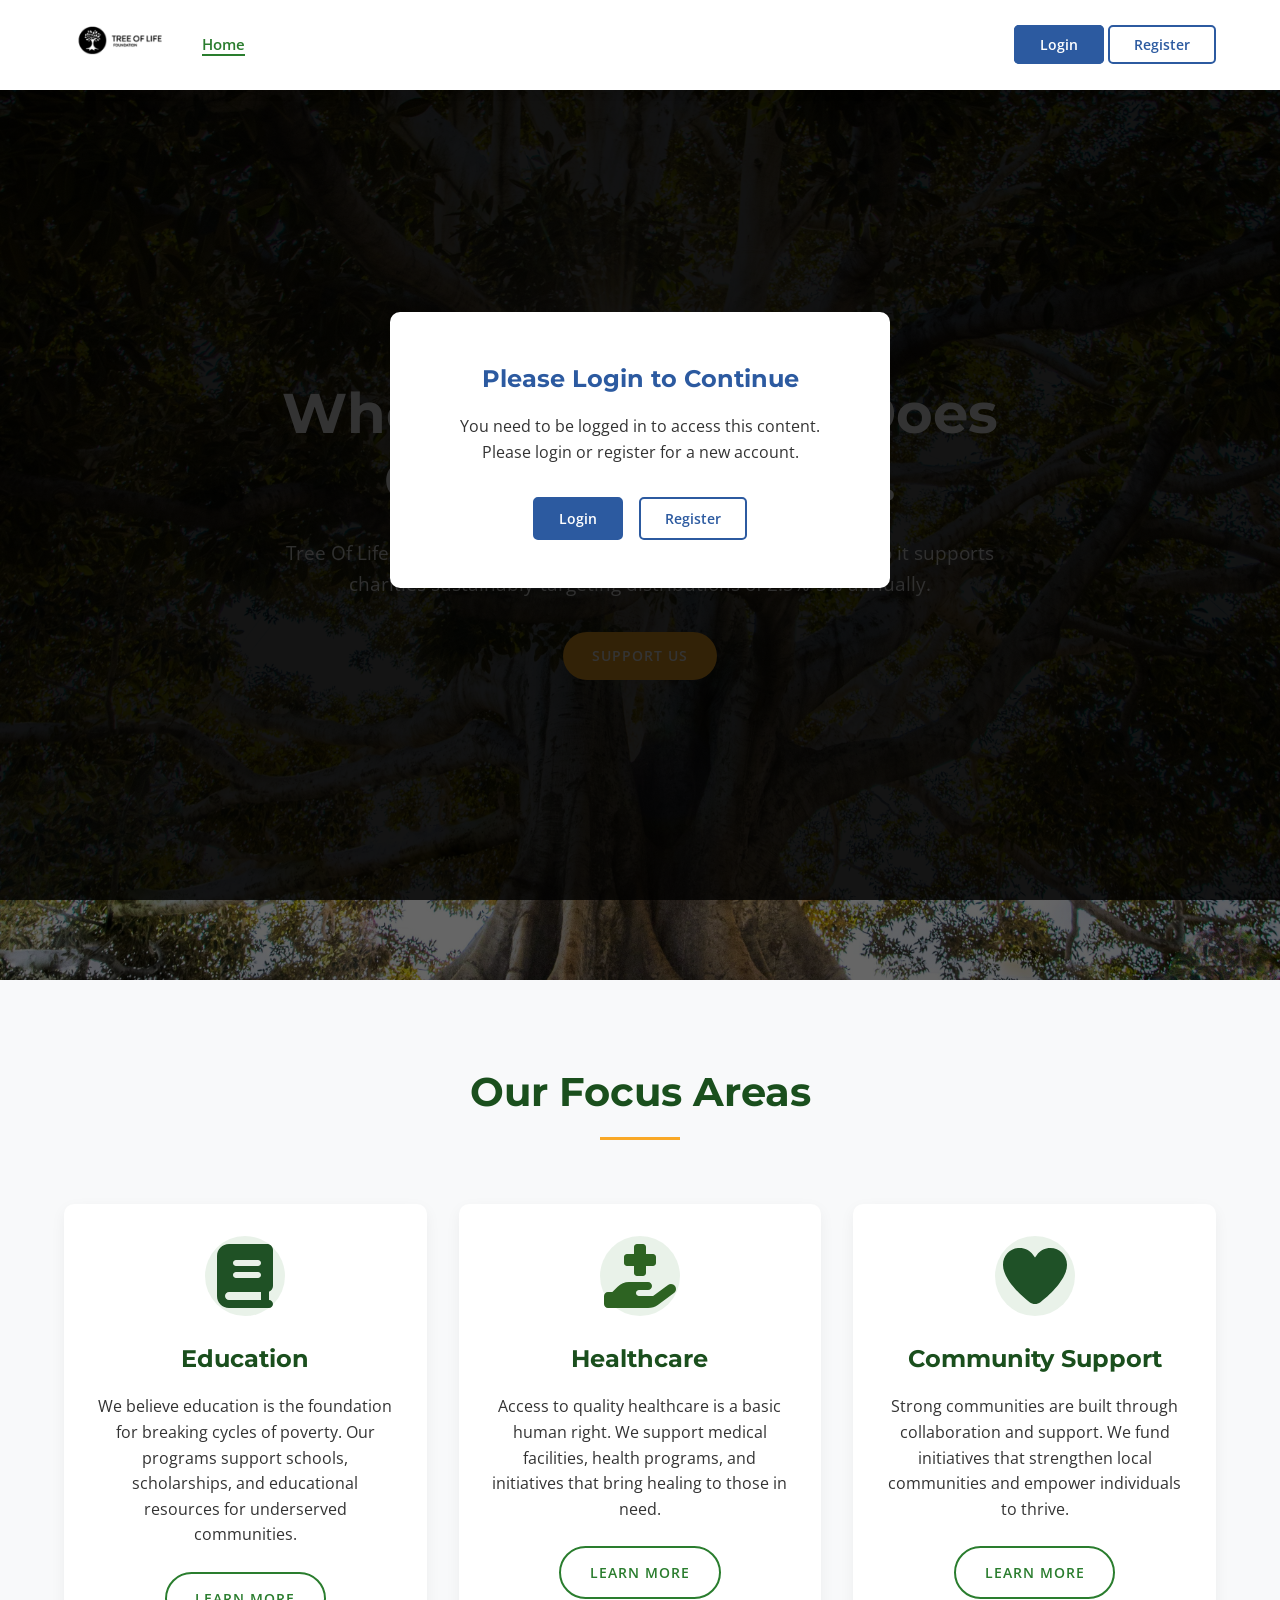
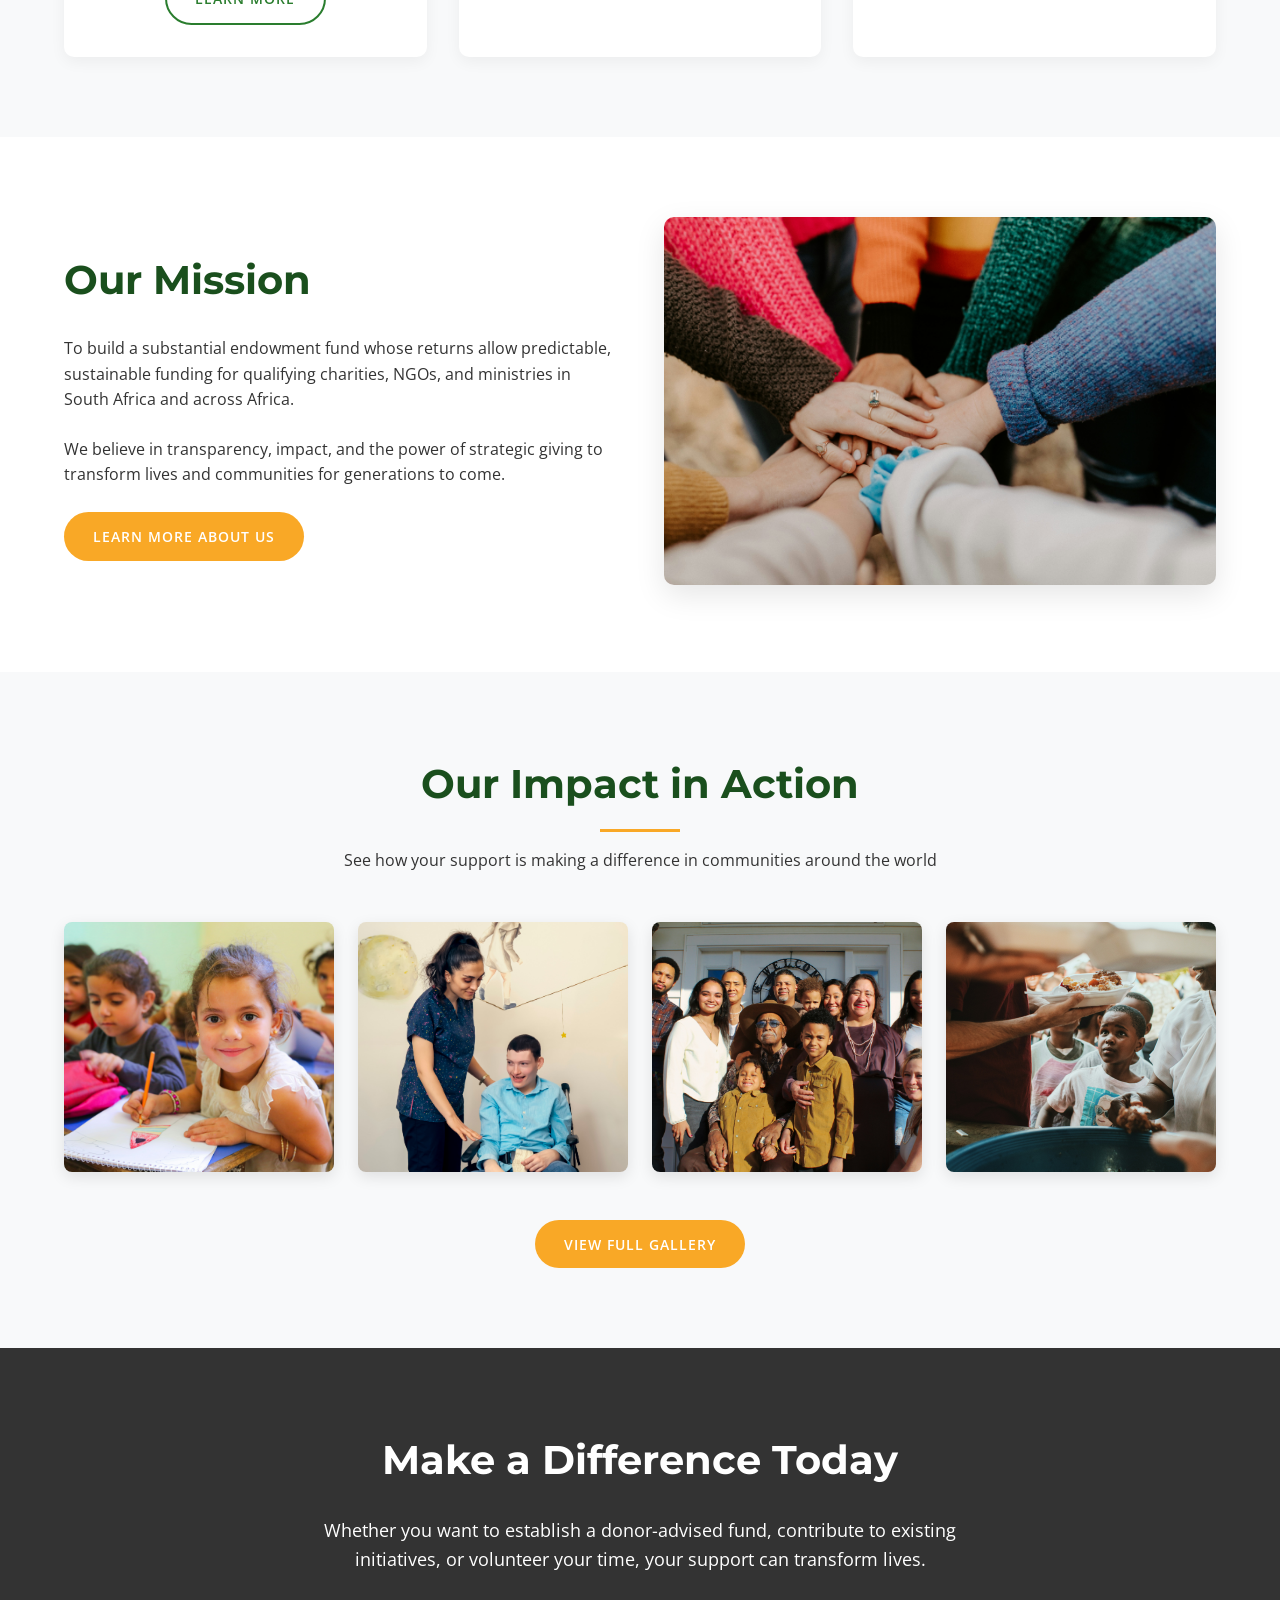
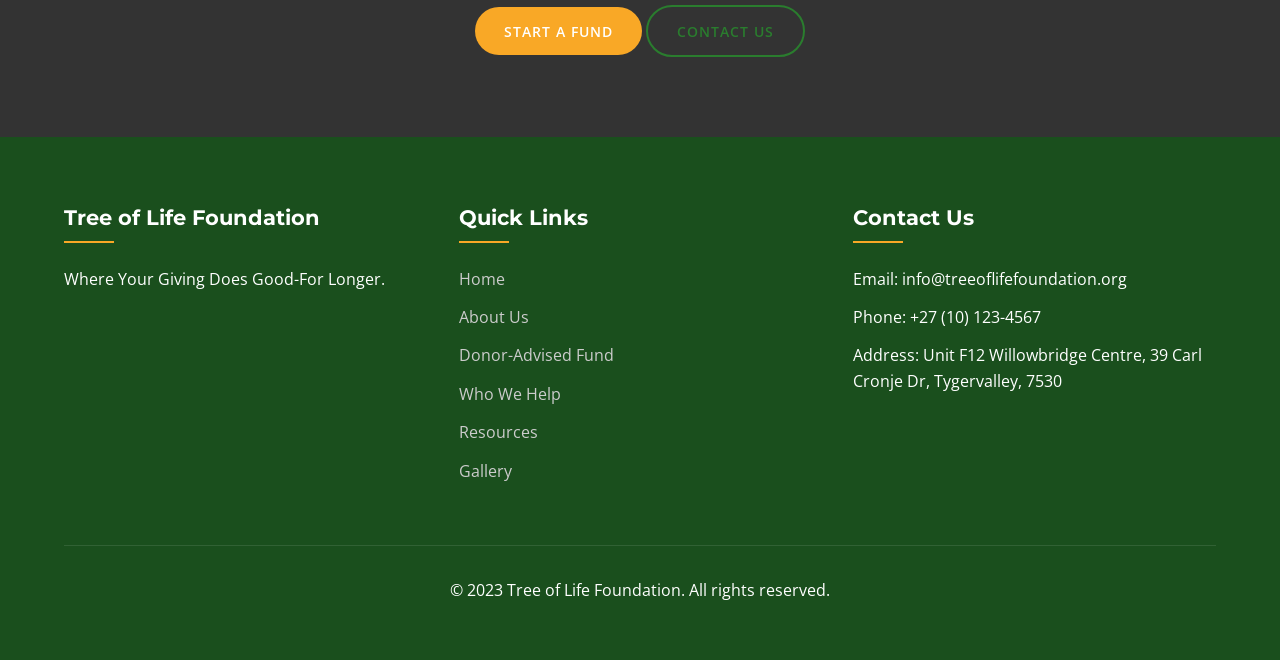
==== TOL_Website_RootFolder/index.html @ c31a463d "first commit" ====
<!DOCTYPE html>
<html lang="en">
<head>
    <meta charset="UTF-8">
    <meta name="viewport" content="width=device-width, initial-scale=1.0">
    <title>Tree of Life Foundation - Home</title>
    <link rel="stylesheet" href="css/style.css">
    <link href="https://fonts.googleapis.com/css2?family=Montserrat:wght@400;600;700&family=Open+Sans:wght@300;400;600&display=swap" rel="stylesheet">
    <style>
        /* Auth Modal Styles */
        .auth-modal {
            display: none;
            position: fixed;
            top: 0;
            left: 0;
            width: 100%;
            height: 100%;
            background: rgba(0,0,0,0.7);
            z-index: 1000;
            justify-content: center;
            align-items: center;
        }

        .auth-modal.active {
            display: flex;
        }

        .auth-content {
            background: white;
            padding: 2rem;
            border-radius: 10px;
            width: 90%;
            max-width: 400px;
            position: relative;
        }

        .close-modal {
            position: absolute;
            top: 15px;
            right: 15px;
            background: none;
            border: none;
            font-size: 1.5rem;
            cursor: pointer;
        }

        .auth-tabs {
            display: flex;
            margin-bottom: 1.5rem;
            border-bottom: 2px solid #eee;
        }

        .auth-tab {
            padding: 0.75rem 1.5rem;
            background: none;
            border: none;
            cursor: pointer;
            font-weight: 600;
            color: #666;
            border-bottom: 3px solid transparent;
        }

        .auth-tab.active {
            color: #2c5aa0;
            border-bottom-color: #2c5aa0;
        }

        .auth-form {
            display: none;
        }

        .auth-form.active {
            display: block;
        }

        .form-group {
            margin-bottom: 1rem;
        }

        .form-group label {
            display: block;
            margin-bottom: 0.5rem;
            font-weight: 600;
            color: #333;
        }

        .form-group input {
            width: 100%;
            padding: 0.75rem;
            border: 2px solid #ddd;
            border-radius: 5px;
            font-size: 1rem;
        }

        .form-group input:focus {
            border-color: #2c5aa0;
            outline: none;
        }

        .auth-btn {
            width: 100%;
            padding: 0.75rem;
            background: #2c5aa0;
            color: white;
            border: none;
            border-radius: 5px;
            font-size: 1rem;
            font-weight: 600;
            cursor: pointer;
            margin-bottom: 1rem;
        }

        .auth-btn:hover {
            background: #1e3d6f;
        }

        .auth-links {
            text-align: center;
            margin-top: 1rem;
        }

        .auth-links a {
            color: #2c5aa0;
            text-decoration: none;
        }

        .auth-links a:hover {
            text-decoration: underline;
        }

        /* User Menu Styles */
        .user-menu {
            display: none;
            position: relative;
        }

        .user-menu.active {
            display: block;
        }

        .user-welcome {
            background: #f8f9fa;
            padding: 0.5rem 1rem;
            border-radius: 5px;
            cursor: pointer;
            border: 2px solid #e9ecef;
            display: flex;
            align-items: center;
            gap: 0.5rem;
        }

        .user-dropdown {
            display: none;
            position: absolute;
            top: 100%;
            right: 0;
            background: white;
            border: 1px solid #ddd;
            border-radius: 5px;
            box-shadow: 0 2px 10px rgba(0,0,0,0.1);
            min-width: 150px;
            z-index: 100;
        }

        .user-dropdown.active {
            display: block;
        }

        .user-dropdown a {
            display: block;
            padding: 0.75rem 1rem;
            color: #333;
            text-decoration: none;
            border-bottom: 1px solid #eee;
        }

        .user-dropdown a:hover {
            background: #f8f9fa;
        }

        .user-dropdown a:last-child {
            border-bottom: none;
        }

        /* Header Auth Styles - Fixed Placement */
        .header-container {
            display: flex;
            justify-content: space-between;
            align-items: center;
        }

        .header-auth {
            display: flex;
            align-items: center;
            gap: 1rem;
            margin-left: auto;
        }

        .login-btn, .register-btn {
            padding: 0.5rem 1.5rem;
            border: 2px solid #2c5aa0;
            border-radius: 5px;
            text-decoration: none;
            font-weight: 600;
            transition: all 0.3s ease;
            font-size: 0.9rem;
        }

        .login-btn {
            background: #2c5aa0;
            color: white;
        }

        .login-btn:hover {
            background: #1e3d6f;
            border-color: #1e3d6f;
        }

        .register-btn {
            background: transparent;
            color: #2c5aa0;
        }

        .register-btn:hover {
            background: #2c5aa0;
            color: white;
        }

        /* Protected Content Overlay */
        .protected-overlay {
            display: none;
            position: fixed;
            top: 0;
            left: 0;
            width: 100%;
            height: 100%;
            background: rgba(0,0,0,0.8);
            z-index: 999;
            justify-content: center;
            align-items: center;
            flex-direction: column;
            color: white;
            text-align: center;
        }

        .protected-overlay.active {
            display: flex;
        }

        .protected-content {
            background: white;
            padding: 3rem;
            border-radius: 10px;
            color: #333;
            max-width: 500px;
            margin: 2rem;
        }

        .protected-content h2 {
            color: #2c5aa0;
            margin-bottom: 1rem;
        }

        /* Navigation protection */
        .protected-nav {
            display: none;
        }

        .protected-nav.active {
            display: block;
        }

        /* Mobile responsive */
        @media (max-width: 768px) {
            .header-container {
                flex-wrap: wrap;
            }

            .header-auth {
                order: 3;
                width: 100%;
                justify-content: center;
                margin-top: 1rem;
            }

            .auth-content {
                margin: 1rem;
                width: calc(100% - 2rem);
            }

            .protected-content {
                padding: 2rem;
                margin: 1rem;
            }
        }
    </style>
</head>
<body>
    <!-- Protected Content Overlay -->
    <div class="protected-overlay" id="protectedOverlay">
        <div class="protected-content">
            <h2>Please Login to Continue</h2>
            <p>You need to be logged in to access this content. Please login or register for a new account.</p>
            <div style="display: flex; gap: 1rem; justify-content: center; margin-top: 2rem;">
                <a href="#" class="login-btn" onclick="openAuthModal('login')">Login</a>
                <a href="#" class="register-btn" onclick="openAuthModal('register')">Register</a>
            </div>
        </div>
    </div>

    <!-- Header -->
    <header>
        <div class="container header-container">
            <div class="logo">
                <a href="index.html"><img src="1logo-TOL.png.png" alt="Tree of Life Foundation Logo"></a>
            </div>
            
            <button class="mobile-menu-btn">☰</button>
            
            <nav>
                <ul class="nav-menu">
                    <li><a href="index.html" class="active">Home</a></li>
                    <li class="protected-nav"><a href="about.html">About Us</a></li>
                    <li class="protected-nav"><a href="donor-advised-fund.html">Donor-Advised Fund</a></li>
                    <li class="protected-nav"><a href="who-we-help.html">Who We Help</a></li>
                    <li class="protected-nav"><a href="resources.html">Resources</a></li>
                    <li class="protected-nav"><a href="gallery.html">Gallery</a></li>
                    <li class="protected-nav"><a href="contact.html">Contact</a></li>
                </ul>
            </nav>

            <!-- Auth Buttons - Right Corner -->
            <div class="header-auth">
                <div class="auth-buttons" id="authButtons">
                    <a href="#" class="login-btn" onclick="openAuthModal('login')">Login</a>
                    <a href="#" class="register-btn" onclick="openAuthModal('register')">Register</a>
                </div>
                <div class="user-menu" id="userMenu">
                    <div class="user-welcome" onclick="toggleUserDropdown()">
                        <span id="userName">User</span> ▼
                    </div>
                    <div class="user-dropdown" id="userDropdown">
                        <a href="#" onclick="showDashboard()">Dashboard</a>
                        <a href="#" onclick="showProfile()">My Profile</a>
                        <a href="#" onclick="showDonations()">My Donations</a>
                        <a href="#" onclick="logout()">Logout</a>
                    </div>
                </div>
            </div>
        </div>
    </header>

    <!-- Auth Modal -->
    <div class="auth-modal" id="authModal">
        <div class="auth-content">
            <button class="close-modal" onclick="closeAuthModal()">×</button>
            
            <div class="auth-tabs">
                <button class="auth-tab active" onclick="switchAuthTab('login')">Login</button>
                <button class="auth-tab" onclick="switchAuthTab('register')">Register</button>
            </div>

            <!-- Login Form -->
            <form class="auth-form active" id="loginForm">
                <div class="form-group">
                    <label for="loginEmail">Email</label>
                    <input type="email" id="loginEmail" required>
                </div>
                <div class="form-group">
                    <label for="loginPassword">Password</label>
                    <input type="password" id="loginPassword" required>
                </div>
                <button type="submit" class="auth-btn">Login</button>
                <div class="auth-links">
                    <a href="#" onclick="switchAuthTab('forgot')">Forgot Password?</a>
                </div>
            </form>

            <!-- Register Form -->
            <form class="auth-form" id="registerForm">
                <div class="form-group">
                    <label for="registerName">Full Name</label>
                    <input type="text" id="registerName" required>
                </div>
                <div class="form-group">
                    <label for="registerEmail">Email</label>
                    <input type="email" id="registerEmail" required>
                </div>
                <div class="form-group">
                    <label for="registerPassword">Password</label>
                    <input type="password" id="registerPassword" required minlength="6">
                </div>
                <div class="form-group">
                    <label for="registerConfirmPassword">Confirm Password</label>
                    <input type="password" id="registerConfirmPassword" required>
                </div>
                <button type="submit" class="auth-btn">Create Account</button>
            </form>

            <!-- Forgot Password Form -->
            <form class="auth-form" id="forgotPasswordForm">
                <div class="form-group">
                    <label for="forgotEmail">Email</label>
                    <input type="email" id="forgotEmail" required>
                </div>
                <p style="font-size: 0.9rem; color: #666; margin-bottom: 1rem;">
                    Enter your email address and we'll send you a link to reset your password.
                </p>
                <button type="submit" class="auth-btn">Reset Password</button>
                <div class="auth-links">
                    <a href="#" onclick="switchAuthTab('login')">Back to Login</a>
                </div>
            </form>
        </div>
    </div>

    <!-- Hero Section -->
    <section class="hero">
        <div class="container hero-content">
            <h1>Where Your Giving Does Good-For Longer.</h1>
            <p>Tree Of Life helps you give today and invest your donation wisely so it supports charities sustainably-targeting distributions of 2.5%-5% annually.</p>
            <a href="#" class="btn" onclick="checkAuth('donor-advised-fund.html')">Support Us</a>
        </div>
    </section>

    <!-- Features Section -->
    <section class="features">
        <div class="container">
            <div class="section-title">
                <h2>Our Focus Areas</h2>
            </div>
            
            <div class="features-grid">
                <div class="feature-card">
                    <div class="feature-icon">
                        <img src="book-solid-full (1).svg" alt="Education Icon">
                    </div>
                    <h3>Education</h3>
                    <p>We believe education is the foundation for breaking cycles of poverty. Our programs support schools, scholarships, and educational resources for underserved communities.</p>
                    <a href="#" class="btn btn-outline" onclick="checkAuth('who-we-help.html')">Learn More</a>
                </div>
                
                <div class="feature-card">
                    <div class="feature-icon">
                        <img src="hand-holding-medical-solid-full.svg" alt="Healthcare Icon">
                    </div>
                    <h3>Healthcare</h3>
                    <p>Access to quality healthcare is a basic human right. We support medical facilities, health programs, and initiatives that bring healing to those in need.</p>
                    <a href="#" class="btn btn-outline" onclick="checkAuth('who-we-help.html')">Learn More</a>
                </div>
                
                <div class="feature-card">
                    <div class="feature-icon">
                        <img src="heart-solid-full.svg" alt="Community Support Icon">
                    </div>
                    <h3>Community Support</h3>
                    <p>Strong communities are built through collaboration and support. We fund initiatives that strengthen local communities and empower individuals to thrive.</p>
                    <a href="#" class="btn btn-outline" onclick="checkAuth('who-we-help.html')">Learn More</a>
                </div>
            </div>
        </div>
    </section>

    <!-- Mission Section -->
    <section class="mission">
        <div class="container mission-content">
            <div class="mission-text">
                <h2>Our Mission</h2>
                <p>To build a substantial endowment fund whose returns allow predictable, sustainable funding for qualifying charities, NGOs, and ministries in South Africa and across Africa.</p>
                <p>We believe in transparency, impact, and the power of strategic giving to transform lives and communities for generations to come.</p>
                <a href="#" class="btn" onclick="checkAuth('about.html')">Learn More About Us</a>
            </div>
            <div class="mission-image">
                <img src="HomePage2508255040x3360.jpg" alt="Tree of Life Foundation Team">
            </div>
        </div>
    </section>

    <!-- Gallery Preview Section -->
    <section class="gallery">
        <div class="container">
            <div class="section-title">
                <h2>Our Impact in Action</h2>
                <p>See how your support is making a difference in communities around the world</p>
            </div>
            
            <div class="gallery-grid">
                <div class="gallery-item">
                    <img src="DAFpage2508253840x2560.jpg" alt="Education Program">
                    <div class="gallery-item-overlay">
                        <h3>Education Program</h3>
                    </div>
                </div>
                
                <div class="gallery-item">
                    <img src="DAFpage2508254000x2666.jpg" alt="Medical Mission">
                    <div class="gallery-item-overlay">
                        <h3>Medical Mission</h3>
                    </div>
                </div>
                
                <div class="gallery-item">
                    <img src="WhoWeHelpPage2508254406x2938.jpg" alt="Community Building">
                    <div class="gallery-item-overlay">
                        <h3>Community Building</h3>
                    </div>
                </div>
                
                <div class="gallery-item">
                    <img src="DAFpage2508256000x4000.jpg" alt="Food Provision">
                    <div class="gallery-item-overlay">
                        <h3>Food Provision</h3>
                    </div>
                </div>
            </div>
            
            <div style="text-align: center; margin-top: 3rem;">
                <a href="#" class="btn" onclick="checkAuth('gallery.html')">View Full Gallery</a>
            </div>
        </div>
    </section>

    <!-- CTA Section -->
    <section class="cta">
        <div class="container">
            <h2>Make a Difference Today</h2>
            <p>Whether you want to establish a donor-advised fund, contribute to existing initiatives, or volunteer your time, your support can transform lives.</p>
            <a href="#" class="btn" onclick="checkAuth('donor-advised-fund.html')">Start a Fund</a>
            <a href="#" class="btn btn-outline" onclick="checkAuth('contact.html')">Contact Us</a>
        </div>
    </section>

    <!-- Footer -->
    <footer>
        <div class="container">
            <div class="footer-content">
                <div class="footer-column">
                    <h3>Tree of Life Foundation</h3>
                    <p>Where Your Giving Does Good-For Longer.</p>
                </div>
                
                <div class="footer-column">
                    <h3>Quick Links</h3>
                    <ul class="footer-links">
                        <li><a href="index.html">Home</a></li>
                        <li><a href="#" onclick="checkAuth('about.html')">About Us</a></li>
                        <li><a href="#" onclick="checkAuth('donor-advised-fund.html')">Donor-Advised Fund</a></li>
                        <li><a href="#" onclick="checkAuth('who-we-help.html')">Who We Help</a></li>
                        <li><a href="#" onclick="checkAuth('resources.html')">Resources</a></li>
                        <li><a href="#" onclick="checkAuth('gallery.html')">Gallery</a></li>
                    </ul>
                </div>
                
                <div class="footer-column">
                    <h3>Contact Us</h3>
                    <ul class="footer-links">
                        <li>Email: info@treeoflifefoundation.org</li>
                        <li>Phone: +27 (10) 123-4567</li>
                        <li>Address: Unit F12 Willowbridge Centre, 39 Carl Cronje Dr, Tygervalley, 7530</li>
                    </ul>
                </div>
            </div>
            
            <div class="footer-bottom">
                <p>&copy; 2023 Tree of Life Foundation. All rights reserved.</p>
            </div>
        </div>
    </footer>

    <script src="js/script.js"></script>
    <script>
        // Auth functionality
        function openAuthModal(tab) {
            document.getElementById('authModal').classList.add('active');
            switchAuthTab(tab);
        }

        function closeAuthModal() {
            document.getElementById('authModal').classList.remove('active');
        }

        function switchAuthTab(tab) {
            // Update tabs
            document.querySelectorAll('.auth-tab').forEach(t => t.classList.remove('active'));
            document.querySelector(`.auth-tab[onclick="switchAuthTab('${tab}')"]`).classList.add('active');
            
            // Update forms
            document.querySelectorAll('.auth-form').forEach(f => f.classList.remove('active'));
            document.getElementById(tab + 'Form').classList.add('active');
        }

        function toggleUserDropdown() {
            document.getElementById('userDropdown').classList.toggle('active');
        }

        function logout() {
            // Hide user menu, show auth buttons
            document.getElementById('userMenu').classList.remove('active');
            document.getElementById('authButtons').style.display = 'flex';
            
            // Close dropdown
            document.getElementById('userDropdown').classList.remove('active');
            
            // Hide protected content
            document.querySelectorAll('.protected-nav').forEach(nav => nav.classList.remove('active'));
            
            // Clear any stored data
            localStorage.removeItem('userLoggedIn');
            localStorage.removeItem('userName');
            
            alert('You have been logged out.');
        }

        function checkAuth(page) {
            if (localStorage.getItem('userLoggedIn') === 'true') {
                // User is logged in, allow access
                if (page) {
                    window.location.href = page;
                }
            } else {
                // User not logged in, show overlay
                document.getElementById('protectedOverlay').classList.add('active');
            }
        }

        function showDashboard() {
            alert('Dashboard page would show user statistics and account info.');
        }

        function showProfile() {
            alert('Profile page would allow editing user information.');
        }

        function showDonations() {
            alert('Donations page would show donation history and receipts.');
        }

        // Form submissions
        document.getElementById('loginForm').addEventListener('submit', function(e) {
            e.preventDefault();
            const email = document.getElementById('loginEmail').value;
            const password = document.getElementById('loginPassword').value;
            
            // Simple validation - in real app, you'd call your backend
            if (email && password) {
                // Simulate successful login
                localStorage.setItem('userLoggedIn', 'true');
                localStorage.setItem('userName', email.split('@')[0]);
                
                // Update UI
                document.getElementById('userName').textContent = email.split('@')[0];
                document.getElementById('authButtons').style.display = 'none';
                document.getElementById('userMenu').classList.add('active');
                document.querySelectorAll('.protected-nav').forEach(nav => nav.classList.add('active'));
                document.getElementById('protectedOverlay').classList.remove('active');
                
                closeAuthModal();
                alert('Login successful! Welcome back!');
            }
        });

        document.getElementById('registerForm').addEventListener('submit', function(e) {
            e.preventDefault();
            const name = document.getElementById('registerName').value;
            const email = document.getElementById('registerEmail').value;
            const password = document.getElementById('registerPassword').value;
            const confirmPassword = document.getElementById('registerConfirmPassword').value;
            
            if (password !== confirmPassword) {
                alert('Passwords do not match!');
                return;
            }
            
            if (name && email && password) {
                // Simulate successful registration
                localStorage.setItem('userLoggedIn', 'true');
                localStorage.setItem('userName', name);
                
                // Update UI
                document.getElementById('userName').textContent = name;
                document.getElementById('authButtons').style.display = 'none';
                document.getElementById('userMenu').classList.add('active');
                document.querySelectorAll('.protected-nav').forEach(nav => nav.classList.add('active'));
                document.getElementById('protectedOverlay').classList.remove('active');
                
                closeAuthModal();
                alert('Registration successful! Welcome to Tree of Life Foundation!');
            }
        });

        document.getElementById('forgotPasswordForm').addEventListener('submit', function(e) {
            e.preventDefault();
            const email = document.getElementById('forgotEmail').value;
            
            if (email) {
                closeAuthModal();
                alert('Password reset link sent to ' + email);
            }
        });

        // Check if user is already logged in
        document.addEventListener('DOMContentLoaded', function() {
            if (localStorage.getItem('userLoggedIn') === 'true') {
                document.getElementById('userName').textContent = localStorage.getItem('userName') || 'User';
                document.getElementById('authButtons').style.display = 'none';
                document.getElementById('userMenu').classList.add('active');
                document.querySelectorAll('.protected-nav').forEach(nav => nav.classList.add('active'));
            } else {
                // Show protected overlay if not logged in
                document.getElementById('protectedOverlay').classList.add('active');
            }
        });

        // Close dropdown when clicking outside
        document.addEventListener('click', function(e) {
            if (!e.target.closest('.user-menu')) {
                document.getElementById('userDropdown').classList.remove('active');
            }
        });

        // Close protected overlay when clicking outside
        document.addEventListener('click', function(e) {
            if (e.target.classList.contains('protected-overlay')) {
                document.getElementById('protectedOverlay').classList.remove('active');
            }
        });
    </script>
    <body class="page-index">
</body>
</html>
---- TOL_Website_RootFolder/css/style.css ----
/* Base styles */
* {
    margin: 0;
    padding: 0;
    box-sizing: border-box;
}

:root {
    --primary-color: #2a7d2e;
    --secondary-color: #1a4f1d;
    --accent-color: #f9a826;
    --light-color: #f8f9fa;
    --dark-color: #333;
    --gray-color: #6c757d;
    --font-heading: 'Montserrat', sans-serif;
    --font-body: 'Open Sans', sans-serif;
}

body {
    font-family: var(--font-body);
    color: var(--dark-color);
    line-height: 1.6;
    background-color: #fff;
}

h1, h2, h3, h4, h5, h6 {
    font-family: var(--font-heading);
    font-weight: 700;
    margin-bottom: 1rem;
    color: var(--secondary-color);
}

p {
    margin-bottom: 1.5rem;
}

a {
    color: var(--primary-color);
    text-decoration: none;
    transition: all 0.3s ease;
}

a:hover {
    color: var(--secondary-color);
}

.container {
    width: 100%;
    max-width: 1200px;
    margin: 0 auto;
    padding: 0 1.5rem;
}

.btn {
    display: inline-block;
    padding: 0.8rem 1.8rem;
    background-color: var(--accent-color);
    color: #fff;
    border: none;
    border-radius: 50px;
    font-weight: 600;
    cursor: pointer;
    transition: all 0.3s ease;
    text-transform: uppercase;
    font-size: 0.9rem;
    letter-spacing: 1px;
}

.btn:hover {
    background-color: #e59710;
    color: #fff;
    transform: translateY(-2px);
    box-shadow: 0 4px 8px rgba(0,0,0,0.1);
}

.btn-outline {
    background-color: transparent;
    border: 2px solid var(--primary-color);
    color: var(--primary-color);
}

.btn-outline:hover {
    background-color: var(--primary-color);
    color: #fff;
}

/* Header styles */
header {
    background-color: #fff;
    box-shadow: 0 2px 10px rgba(0,0,0,0.1);
    position: fixed;
    top: 0;
    left: 0;
    width: 100%;
    z-index: 1000;
}

.header-container {
    display: flex;
    justify-content: space-between;
    align-items: center;
    padding: 1rem 1.5rem;
}

.logo {
    display: flex;
    align-items: center;
}

.logo img {
    height: 50px;
}

.nav-menu {
    display: flex;
    list-style: none;
}

.nav-menu li {
    margin-left: 1.5rem;
}

.nav-menu a {
    color: var(--dark-color);
    font-weight: 600;
    font-size: 0.95rem;
}

.nav-menu a:hover {
    color: var(--primary-color);
}

.nav-menu a.active {
    color: var(--primary-color);
    border-bottom: 2px solid var(--primary-color);
}

.mobile-menu-btn {
    display: none;
    background: none;
    border: none;
    font-size: 1.5rem;
    cursor: pointer;
    color: var(--dark-color);
}

/* Hero section */
/* Page-specific hero backgrounds */
.hero {
    height: 100vh;
    display: flex;
    align-items: center;
    color: #fff;
    text-align: center;
    margin-top: 80px;
}

.page-index .hero {
    background: linear-gradient(rgba(0,0,0,0.6), rgba(0,0,0,0.6)),
                url('2hero-bg.jpg.jpg') no-repeat center center/cover;
}

.page-about .hero {
    background: linear-gradient(rgba(0,0,0,0.6), rgba(0,0,0,0.6)),
                url('6community-group.jpg.jpg') no-repeat center center/cover;
}

.page-donor .hero {
    background: linear-gradient(rgba(0,0,0,0.6), rgba(0,0,0,0.6)),
                url('3donation-bg.jpg.jpg') no-repeat center center/cover;
}

.page-who .hero {
    background: linear-gradient(rgba(0,0,0,0.6), rgba(0,0,0,0.6)),
                url('5healthcare-bg.jpg.jpg') no-repeat center center/cover;
}

.page-resources .hero {
    background: linear-gradient(rgba(0,0,0,0.6), rgba(0,0,0,0.6)),
                url('4education-bg.jpg.jpg') no-repeat center center/cover;
}

.page-gallery .hero {
    background: linear-gradient(rgba(0,0,0,0.6), rgba(0,0,0,0.6)),
                url('gallery.jpg') no-repeat center center/cover;
}

.page-contacts .hero {
    background: linear-gradient(rgba(0,0,0,0.6), rgba(0,0,0,0.6)),
                url('contactUs.jpg') no-repeat center center/cover;
}


.hero-content {
    max-width: 800px;
    margin: 0 auto;
    padding: 2rem;
}

.hero h1 {
    font-size: 3.5rem;
    margin-bottom: 1.5rem;
    color: #fff;
    line-height: 1.2;
}

.hero p {
    font-size: 1.2rem;
    margin-bottom: 2rem;
    opacity: 0.9;
}

/* Features section */
.features {
    padding: 5rem 0;
    background-color: var(--light-color);
}

.section-title {
    text-align: center;
    margin-bottom: 3rem;
}

.section-title h2 {
    font-size: 2.5rem;
    position: relative;
    display: inline-block;
    padding-bottom: 1rem;
}

.section-title h2::after {
    content: '';
    position: absolute;
    bottom: 0;
    left: 50%;
    transform: translateX(-50%);
    width: 80px;
    height: 3px;
    background-color: var(--accent-color);
}

.features-grid {
    display: grid;
    grid-template-columns: repeat(auto-fit, minmax(300px, 1fr));
    gap: 2rem;
}

.feature-card {
    background: #fff;
    padding: 2rem;
    border-radius: 10px;
    text-align: center;
    box-shadow: 0 5px 15px rgba(0,0,0,0.05);
    transition: all 0.3s ease;
}

.feature-card:hover {
    transform: translateY(-10px);
    box-shadow: 0 15px 30px rgba(0,0,0,0.1);
}

.feature-icon {
    width: 80px;
    height: 80px;
    margin: 0 auto 1.5rem;
    display: flex;
    align-items: center;
    justify-content: center;
    background-color: rgba(42, 125, 46, 0.1);
    border-radius: 50%;
}

.feature-icon svg {
    width: 40px;
    height: 40px;
    fill: var(--primary-color);
}

.feature-card h3 {
    font-size: 1.5rem;
    margin-bottom: 1rem;
}

/* Mission section */
.mission {
    padding: 5rem 0;
}

.mission-content {
    display: grid;
    grid-template-columns: repeat(auto-fit, minmax(300px, 1fr));
    gap: 3rem;
    align-items: center;
}

.mission-text h2 {
    font-size: 2.5rem;
    margin-bottom: 1.5rem;
}

.mission-image img {
    width: 100%;
    border-radius: 10px;
    box-shadow: 0 10px 30px rgba(0,0,0,0.1);
}

/* Gallery section */
.gallery {
    padding: 5rem 0;
    background-color: var(--light-color);
}

.gallery-grid {
    display: grid;
    grid-template-columns: repeat(auto-fit, minmax(250px, 1fr));
    gap: 1.5rem;
    margin-top: 2rem;
}

.gallery-item {
    position: relative;
    border-radius: 8px;
    overflow: hidden;
    height: 250px;
    box-shadow: 0 5px 15px rgba(0,0,0,0.1);
}

.gallery-item img {
    width: 100%;
    height: 100%;
    object-fit: cover;
    transition: transform 0.5s ease;
}

.gallery-item:hover img {
    transform: scale(1.1);
}

.gallery-item-overlay {
    position: absolute;
    bottom: 0;
    left: 0;
    right: 0;
    background: linear-gradient(transparent, rgba(0,0,0,0.7));
    padding: 1.5rem;
    color: white;
    opacity: 0;
    transition: opacity 0.3s ease;
}

.gallery-item:hover .gallery-item-overlay {
    opacity: 1;
}

/* Partners section */
.partners {
    padding: 5rem 0;
}

.partners-grid {
    display: grid;
    grid-template-columns: repeat(auto-fit, minmax(200px, 1fr));
    gap: 2rem;
    align-items: center;
}

.partner-card {
    text-align: center;
    padding: 1.5rem;
    border-radius: 10px;
    box-shadow: 0 5px 15px rgba(0,0,0,0.05);
    transition: all 0.3s ease;
}

.partner-card:hover {
    transform: translateY(-5px);
    box-shadow: 0 15px 30px rgba(0,0,0,0.1);
}

.partner-card img {
    max-width: 150px;
    height: auto;
    margin-bottom: 1rem;
}

/* Resources section */
.resources {
    padding: 5rem 0;
    background-color: var(--light-color);
}

.resources-grid {
    display: grid;
    grid-template-columns: repeat(auto-fit, minmax(300px, 1fr));
    gap: 2rem;
}

.resource-card {
    background: #fff;
    padding: 2rem;
    border-radius: 10px;
    box-shadow: 0 5px 15px rgba(0,0,0,0.05);
}

.resource-card h3 {
    margin-bottom: 1.5rem;
    color: var(--primary-color);
}

.resource-links {
    list-style: none;
}

.resource-links li {
    margin-bottom: 1rem;
    padding-bottom: 1rem;
    border-bottom: 1px solid #eee;
}

.resource-links a {
    display: flex;
    align-items: center;
    font-weight: 600;
}

.resource-links a::before {
    content: "📄";
    margin-right: 0.5rem;
}

/* Contact section */
.contact {
    padding: 5rem 0;
}

.contact-content {
    display: grid;
    grid-template-columns: repeat(auto-fit, minmax(300px, 1fr));
    gap: 3rem;
}

.contact-info h3 {
    margin-bottom: 1.5rem;
}

.contact-details {
    list-style: none;
    margin-bottom: 2rem;
}

.contact-details li {
    margin-bottom: 1rem;
    display: flex;
    align-items: center;
}

.contact-details li::before {
    content: "📍";
    margin-right: 0.5rem;
}

.contact-form input,
.contact-form textarea {
    width: 100%;
    padding: 0.8rem;
    margin-bottom: 1rem;
    border: 1px solid #ddd;
    border-radius: 4px;
    font-family: var(--font-body);
}

.contact-form textarea {
    min-height: 150px;
}

.map iframe {
    width: 100%;
    height: 300px;
    border: none;
    border-radius: 8px;
}

/* CTA section */
.cta {
    padding: 5rem 0;
    background: linear-gradient(rgba(0,0,0,0.8), rgba(0,0,0,0.8)), url('https://images.unsplash.com/photo-1519389950473-47ba0277781c?ixlib=rb-1.2.1&auto=format&fit=crop&w=1500&q=80') no-repeat center center/cover;
    color: #fff;
    text-align: center;
}

.cta h2 {
    color: #fff;
    font-size: 2.5rem;
    margin-bottom: 1.5rem;
}

.cta p {
    max-width: 700px;
    margin: 0 auto 2rem;
    font-size: 1.1rem;
}

/* Footer */
footer {
    background-color: var(--secondary-color);
    color: #fff;
    padding: 4rem 0 2rem;
}

.footer-content {
    display: grid;
    grid-template-columns: repeat(auto-fit, minmax(250px, 1fr));
    gap: 2rem;
}

.footer-column h3 {
    color: #fff;
    font-size: 1.3rem;
    margin-bottom: 1.5rem;
    position: relative;
    padding-bottom: 0.5rem;
}

.footer-column h3::after {
    content: '';
    position: absolute;
    bottom: 0;
    left: 0;
    width: 50px;
    height: 2px;
    background-color: var(--accent-color);
}

.footer-links {
    list-style: none;
}

.footer-links li {
    margin-bottom: 0.8rem;
}

.footer-links a {
    color: #ccc;
}

.footer-links a:hover {
    color: #fff;
}

.footer-bottom {
    margin-top: 3rem;
    text-align: center;
    padding-top: 2rem;
    border-top: 1px solid rgba(255,255,255,0.1);
}

/* Responsive styles */
@media (max-width: 992px) {
    .hero h1 {
        font-size: 2.8rem;
    }
    
    .nav-menu {
        display: none;
        position: absolute;
        top: 100%;
        left: 0;
        width: 100%;
        background-color: #fff;
        flex-direction: column;
        padding: 1rem 0;
        box-shadow: 0 5px 10px rgba(0,0,0,0.1);
    }
    
    .nav-menu.active {
        display: flex;
    }
    
    .nav-menu li {
        margin: 0.5rem 1.5rem;
    }
    
    .mobile-menu-btn {
        display: block;
    }
}

@media (max-width: 768px) {
    .hero h1 {
        font-size: 2.2rem;
    }
    
    .hero p {
        font-size: 1rem;
    }
    
    .section-title h2 {
        font-size: 2rem;
    }
    
    .mission-text h2 {
        font-size: 2rem;
    }
}

@media (max-width: 576px) {
    .hero {
        height: 80vh;
    }
    
    .hero h1 {
        font-size: 1.8rem;
    }
    
    .btn {
        padding: 0.7rem 1.5rem;
        font-size: 0.8rem;
    }
    
    .gallery-grid {
        grid-template-columns: 1fr;
    }
}
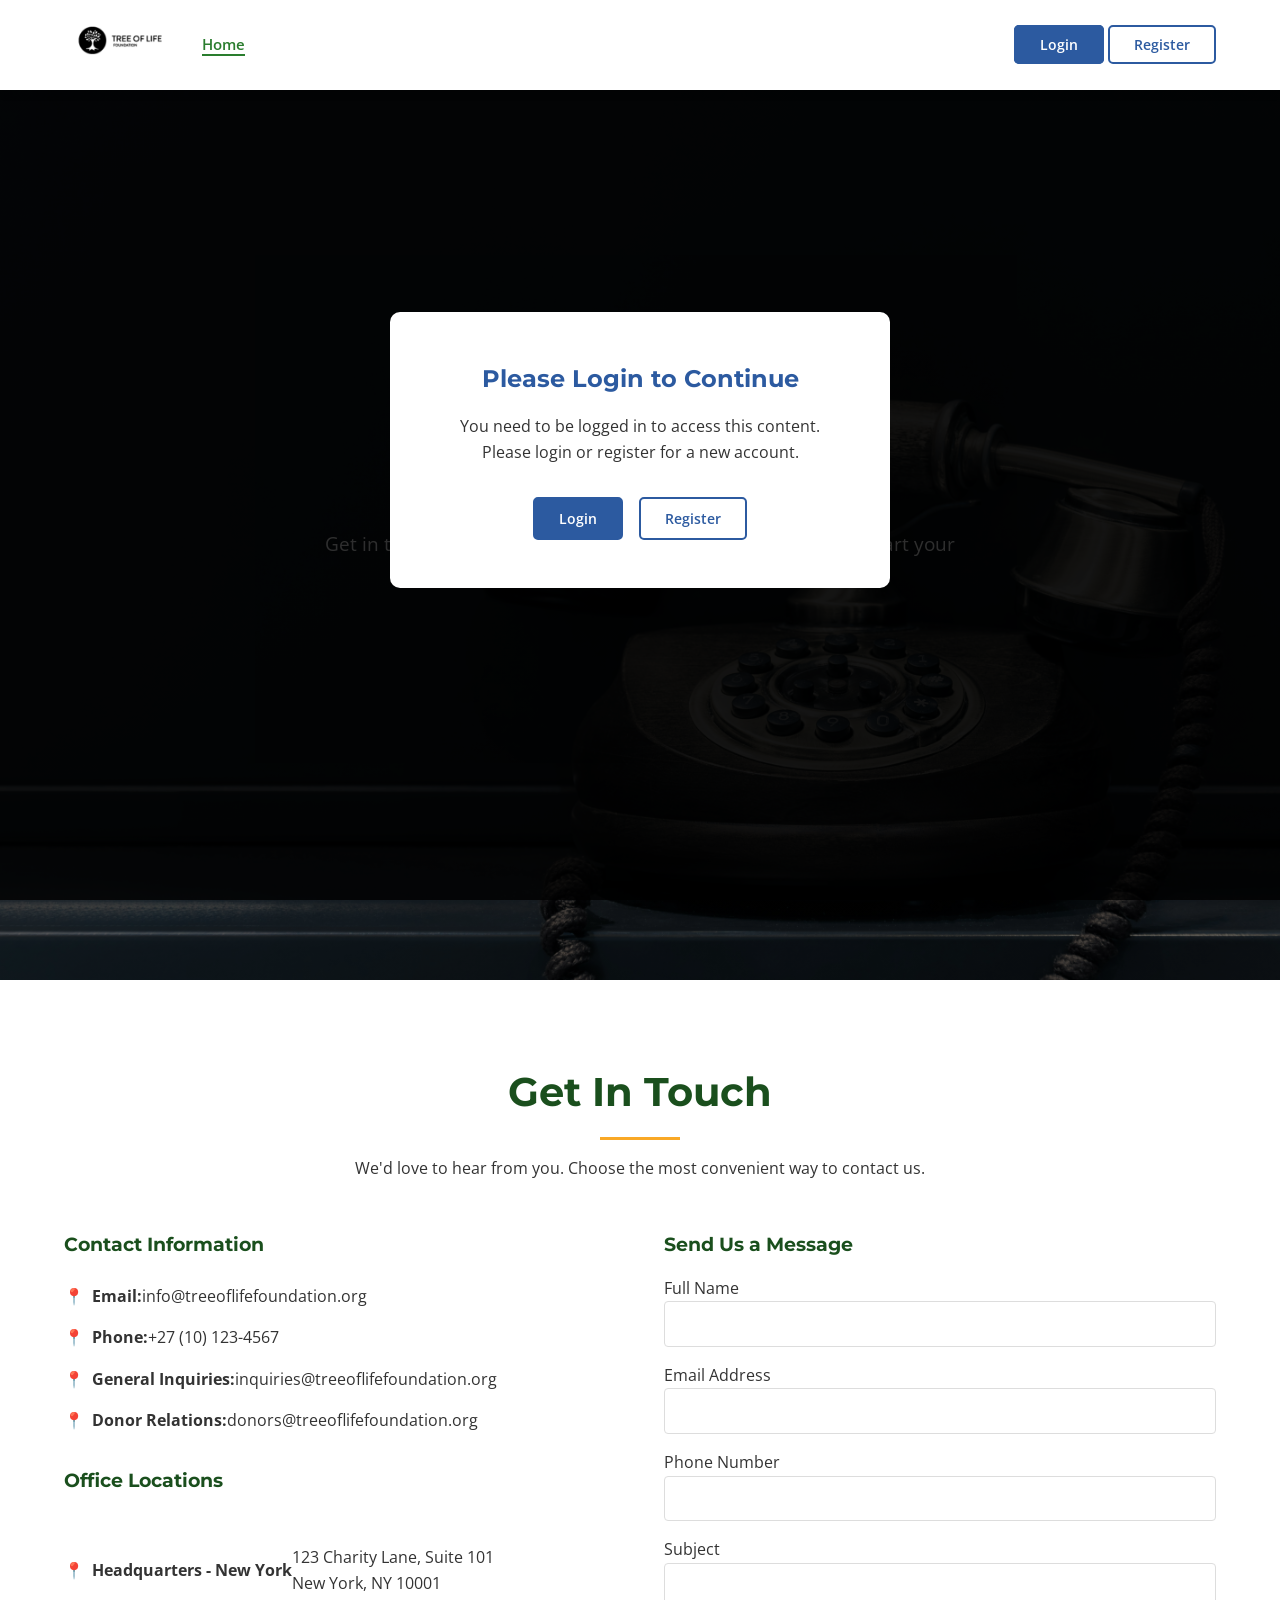
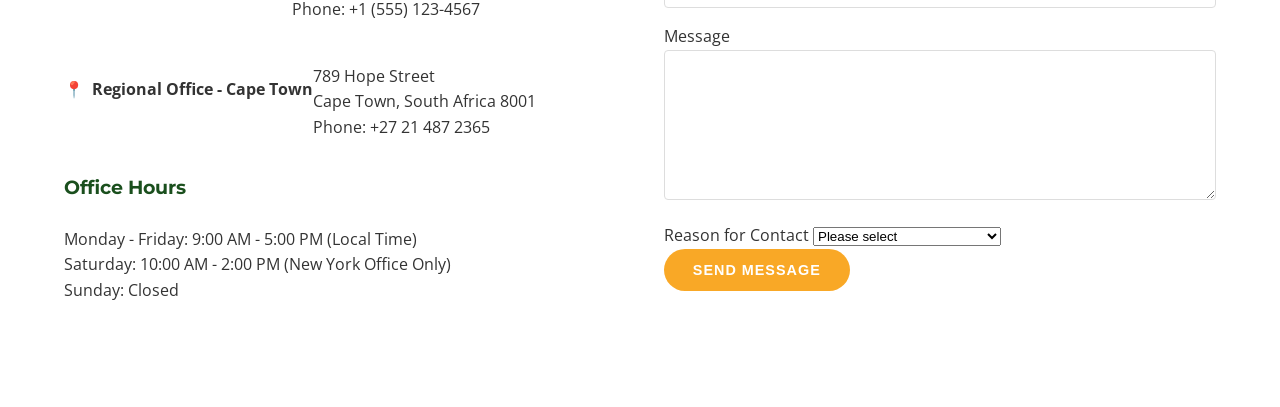
==== commit 4a8192c6: "Login feature added to all pages" ====
--- a/TOL_Website_RootFolder/index.html
+++ b/TOL_Website_RootFolder/index.html
@@ -3,7 +3,7 @@
 <head>
     <meta charset="UTF-8">
     <meta name="viewport" content="width=device-width, initial-scale=1.0">
-    <title>Tree of Life Foundation - Home</title>
+    <title>Contact Us - Tree of Life Foundation</title>
     <link rel="stylesheet" href="css/style.css">
     <link href="https://fonts.googleapis.com/css2?family=Montserrat:wght@400;600;700&family=Open+Sans:wght@300;400;600&display=swap" rel="stylesheet">
     <style>
@@ -295,7 +295,7 @@
         }
     </style>
 </head>
-<body>
+<body class="page-contacts">
     <!-- Protected Content Overlay -->
     <div class="protected-overlay" id="protectedOverlay">
         <div class="protected-content">
@@ -319,13 +319,13 @@
             
             <nav>
                 <ul class="nav-menu">
-                    <li><a href="index.html" class="active">Home</a></li>
+                    <li><a href="index.html">Home</a></li>
                     <li class="protected-nav"><a href="about.html">About Us</a></li>
                     <li class="protected-nav"><a href="donor-advised-fund.html">Donor-Advised Fund</a></li>
                     <li class="protected-nav"><a href="who-we-help.html">Who We Help</a></li>
                     <li class="protected-nav"><a href="resources.html">Resources</a></li>
                     <li class="protected-nav"><a href="gallery.html">Gallery</a></li>
-                    <li class="protected-nav"><a href="contact.html">Contact</a></li>
+                    <li class="protected-nav"><a href="contact.html" class="active">Contact</a></li>
                 </ul>
             </nav>
 
@@ -417,155 +417,97 @@
     <!-- Hero Section -->
     <section class="hero">
         <div class="container hero-content">
-            <h1>Where Your Giving Does Good-For Longer.</h1>
-            <p>Tree Of Life helps you give today and invest your donation wisely so it supports charities sustainably-targeting distributions of 2.5%-5% annually.</p>
-            <a href="#" class="btn" onclick="checkAuth('donor-advised-fund.html')">Support Us</a>
+            <h1>Contact Us</h1>
+            <p>Get in touch with our team to learn more about our work or start your philanthropic journey</p>
         </div>
     </section>
 
-    <!-- Features Section -->
-    <section class="features">
+    <!-- Contact Section -->
+    <section class="contact">
         <div class="container">
             <div class="section-title">
-                <h2>Our Focus Areas</h2>
+                <h2>Get In Touch</h2>
+                <p>We'd love to hear from you. Choose the most convenient way to contact us.</p>
             </div>
             
-            <div class="features-grid">
-                <div class="feature-card">
-                    <div class="feature-icon">
-                        <img src="book-solid-full (1).svg" alt="Education Icon">
-                    </div>
-                    <h3>Education</h3>
-                    <p>We believe education is the foundation for breaking cycles of poverty. Our programs support schools, scholarships, and educational resources for underserved communities.</p>
-                    <a href="#" class="btn btn-outline" onclick="checkAuth('who-we-help.html')">Learn More</a>
+            <div class="contact-content">
+                <div class="contact-info">
+                    <h3>Contact Information</h3>
+                    <ul class="contact-details">
+                        <li><strong>Email:</strong> info@treeoflifefoundation.org</li>
+                        <li><strong>Phone:</strong> +27 (10) 123-4567</li>
+                        <li><strong>General Inquiries:</strong> inquiries@treeoflifefoundation.org</li>
+                        <li><strong>Donor Relations:</strong> donors@treeoflifefoundation.org</li>
+                    </ul>
+                    
+                    <h3>Office Locations</h3>
+                    <ul class="contact-details">
+                        <li>
+                            <strong>Headquarters - New York</strong><br>
+                            123 Charity Lane, Suite 101<br>
+                            New York, NY 10001<br>
+                            Phone: +1 (555) 123-4567
+                        </li>
+                        <li>
+                            <strong>Regional Office - Cape Town</strong><br>
+                            789 Hope Street<br>
+                            Cape Town, South Africa 8001<br>
+                            Phone: +27 21 487 2365
+                        </li>
+                    </ul>
+                    
+                    <h3>Office Hours</h3>
+                    <p>Monday - Friday: 9:00 AM - 5:00 PM (Local Time)<br>
+                    Saturday: 10:00 AM - 2:00 PM (New York Office Only)<br>
+                    Sunday: Closed</p>
                 </div>
                 
-                <div class="feature-card">
-                    <div class="feature-icon">
-                        <img src="hand-holding-medical-solid-full.svg" alt="Healthcare Icon">
-                    </div>
-                    <h3>Healthcare</h3>
-                    <p>Access to quality healthcare is a basic human right. We support medical facilities, health programs, and initiatives that bring healing to those in need.</p>
-                    <a href="#" class="btn btn-outline" onclick="checkAuth('who-we-help.html')">Learn More</a>
-                </div>
-                
-                <div class="feature-card">
-                    <div class="feature-icon">
-                        <img src="heart-solid-full.svg" alt="Community Support Icon">
-                    </div>
-                    <h3>Community Support</h3>
-                    <p>Strong communities are built through collaboration and support. We fund initiatives that strengthen local communities and empower individuals to thrive.</p>
-                    <a href="#" class="btn btn-outline" onclick="checkAuth('who-we-help.html')">Learn More</a>
+                <div class="contact-form">
+                    <h3>Send Us a Message</h3>
+                    <form id="contactForm">
+                        <div>
+                            <label for="name">Full Name</label>
+                            <input type="text" id="name" name="name" required>
+                        </div>
+                        
+                        <div>
+                            <label for="email">Email Address</label>
+                            <input type="email" id="email" name="email" required>
+                        </div>
+                        
+                        <div>
+                            <label for="phone">Phone Number</label>
+                            <input type="tel" id="phone" name="phone">
+                        </div>
+                        
+                        <div>
+                            <label for="subject">Subject</label>
+                            <input type="text" id="subject" name="subject" required>
+                        </div>
+                        
+                        <div>
+                            <label for="message">Message</label>
+                            <textarea id="message" name="message" required></textarea>
+                        </div>
+                        
+                        <div>
+                            <label for="contact-reason">Reason for Contact</label>
+                            <select id="contact-reason" name="contact-reason" required>
+                                <option value="">Please select</option>
+                                <option value="donor-advised-fund">Donor-Advised Fund Inquiry</option>
+                                <option value="general-information">General Information</option>
+                                <option value="partnership">Partnership Opportunity</option>
+                                <option value="media">Media Inquiry</option>
+                                <option value="other">Other</option>
+                            </select>
+                        </div>
+                        
+                        <button type="submit" class="btn">Send Message</button>
+                    </form>
                 </div>
             </div>
         </div>
     </section>
-
-    <!-- Mission Section -->
-    <section class="mission">
-        <div class="container mission-content">
-            <div class="mission-text">
-                <h2>Our Mission</h2>
-                <p>To build a substantial endowment fund whose returns allow predictable, sustainable funding for qualifying charities, NGOs, and ministries in South Africa and across Africa.</p>
-                <p>We believe in transparency, impact, and the power of strategic giving to transform lives and communities for generations to come.</p>
-                <a href="#" class="btn" onclick="checkAuth('about.html')">Learn More About Us</a>
-            </div>
-            <div class="mission-image">
-                <img src="HomePage2508255040x3360.jpg" alt="Tree of Life Foundation Team">
-            </div>
-        </div>
-    </section>
-
-    <!-- Gallery Preview Section -->
-    <section class="gallery">
-        <div class="container">
-            <div class="section-title">
-                <h2>Our Impact in Action</h2>
-                <p>See how your support is making a difference in communities around the world</p>
-            </div>
-            
-            <div class="gallery-grid">
-                <div class="gallery-item">
-                    <img src="DAFpage2508253840x2560.jpg" alt="Education Program">
-                    <div class="gallery-item-overlay">
-                        <h3>Education Program</h3>
-                    </div>
-                </div>
-                
-                <div class="gallery-item">
-                    <img src="DAFpage2508254000x2666.jpg" alt="Medical Mission">
-                    <div class="gallery-item-overlay">
-                        <h3>Medical Mission</h3>
-                    </div>
-                </div>
-                
-                <div class="gallery-item">
-                    <img src="WhoWeHelpPage2508254406x2938.jpg" alt="Community Building">
-                    <div class="gallery-item-overlay">
-                        <h3>Community Building</h3>
-                    </div>
-                </div>
-                
-                <div class="gallery-item">
-                    <img src="DAFpage2508256000x4000.jpg" alt="Food Provision">
-                    <div class="gallery-item-overlay">
-                        <h3>Food Provision</h3>
-                    </div>
-                </div>
-            </div>
-            
-            <div style="text-align: center; margin-top: 3rem;">
-                <a href="#" class="btn" onclick="checkAuth('gallery.html')">View Full Gallery</a>
-            </div>
-        </div>
-    </section>
-
-    <!-- CTA Section -->
-    <section class="cta">
-        <div class="container">
-            <h2>Make a Difference Today</h2>
-            <p>Whether you want to establish a donor-advised fund, contribute to existing initiatives, or volunteer your time, your support can transform lives.</p>
-            <a href="#" class="btn" onclick="checkAuth('donor-advised-fund.html')">Start a Fund</a>
-            <a href="#" class="btn btn-outline" onclick="checkAuth('contact.html')">Contact Us</a>
-        </div>
-    </section>
-
-    <!-- Footer -->
-    <footer>
-        <div class="container">
-            <div class="footer-content">
-                <div class="footer-column">
-                    <h3>Tree of Life Foundation</h3>
-                    <p>Where Your Giving Does Good-For Longer.</p>
-                </div>
-                
-                <div class="footer-column">
-                    <h3>Quick Links</h3>
-                    <ul class="footer-links">
-                        <li><a href="index.html">Home</a></li>
-                        <li><a href="#" onclick="checkAuth('about.html')">About Us</a></li>
-                        <li><a href="#" onclick="checkAuth('donor-advised-fund.html')">Donor-Advised Fund</a></li>
-                        <li><a href="#" onclick="checkAuth('who-we-help.html')">Who We Help</a></li>
-                        <li><a href="#" onclick="checkAuth('resources.html')">Resources</a></li>
-                        <li><a href="#" onclick="checkAuth('gallery.html')">Gallery</a></li>
-                    </ul>
-                </div>
-                
-                <div class="footer-column">
-                    <h3>Contact Us</h3>
-                    <ul class="footer-links">
-                        <li>Email: info@treeoflifefoundation.org</li>
-                        <li>Phone: +27 (10) 123-4567</li>
-                        <li>Address: Unit F12 Willowbridge Centre, 39 Carl Cronje Dr, Tygervalley, 7530</li>
-                    </ul>
-                </div>
-            </div>
-            
-            <div class="footer-bottom">
-                <p>&copy; 2023 Tree of Life Foundation. All rights reserved.</p>
-            </div>
-        </div>
-    </footer>
 
     <script src="js/script.js"></script>
     <script>
@@ -724,7 +666,13 @@
                 document.getElementById('protectedOverlay').classList.remove('active');
             }
         });
+
+        // Contact form submission
+        document.getElementById('contactForm').addEventListener('submit', function(e) {
+            e.preventDefault();
+            alert('Thank you for your message! We will get back to you soon.');
+            this.reset();
+        });
     </script>
-    <body class="page-index">
 </body>
 </html>
